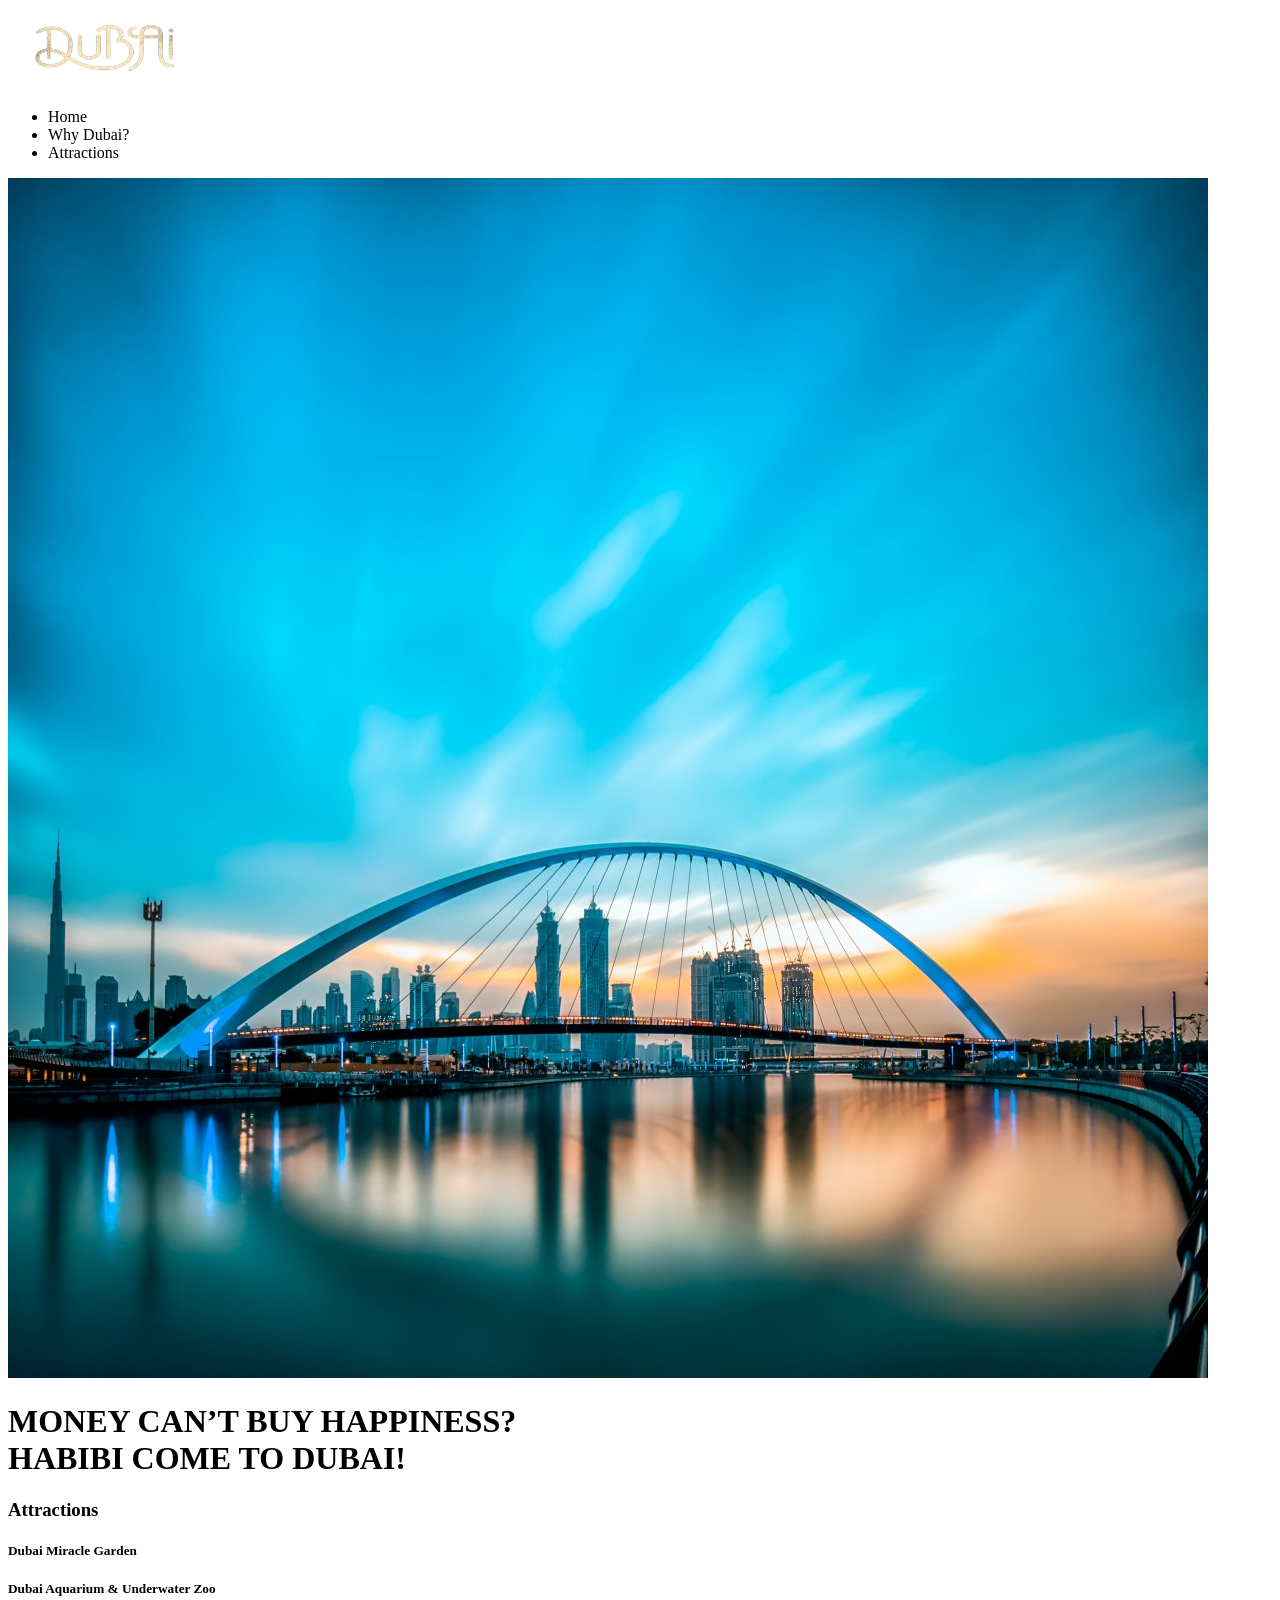
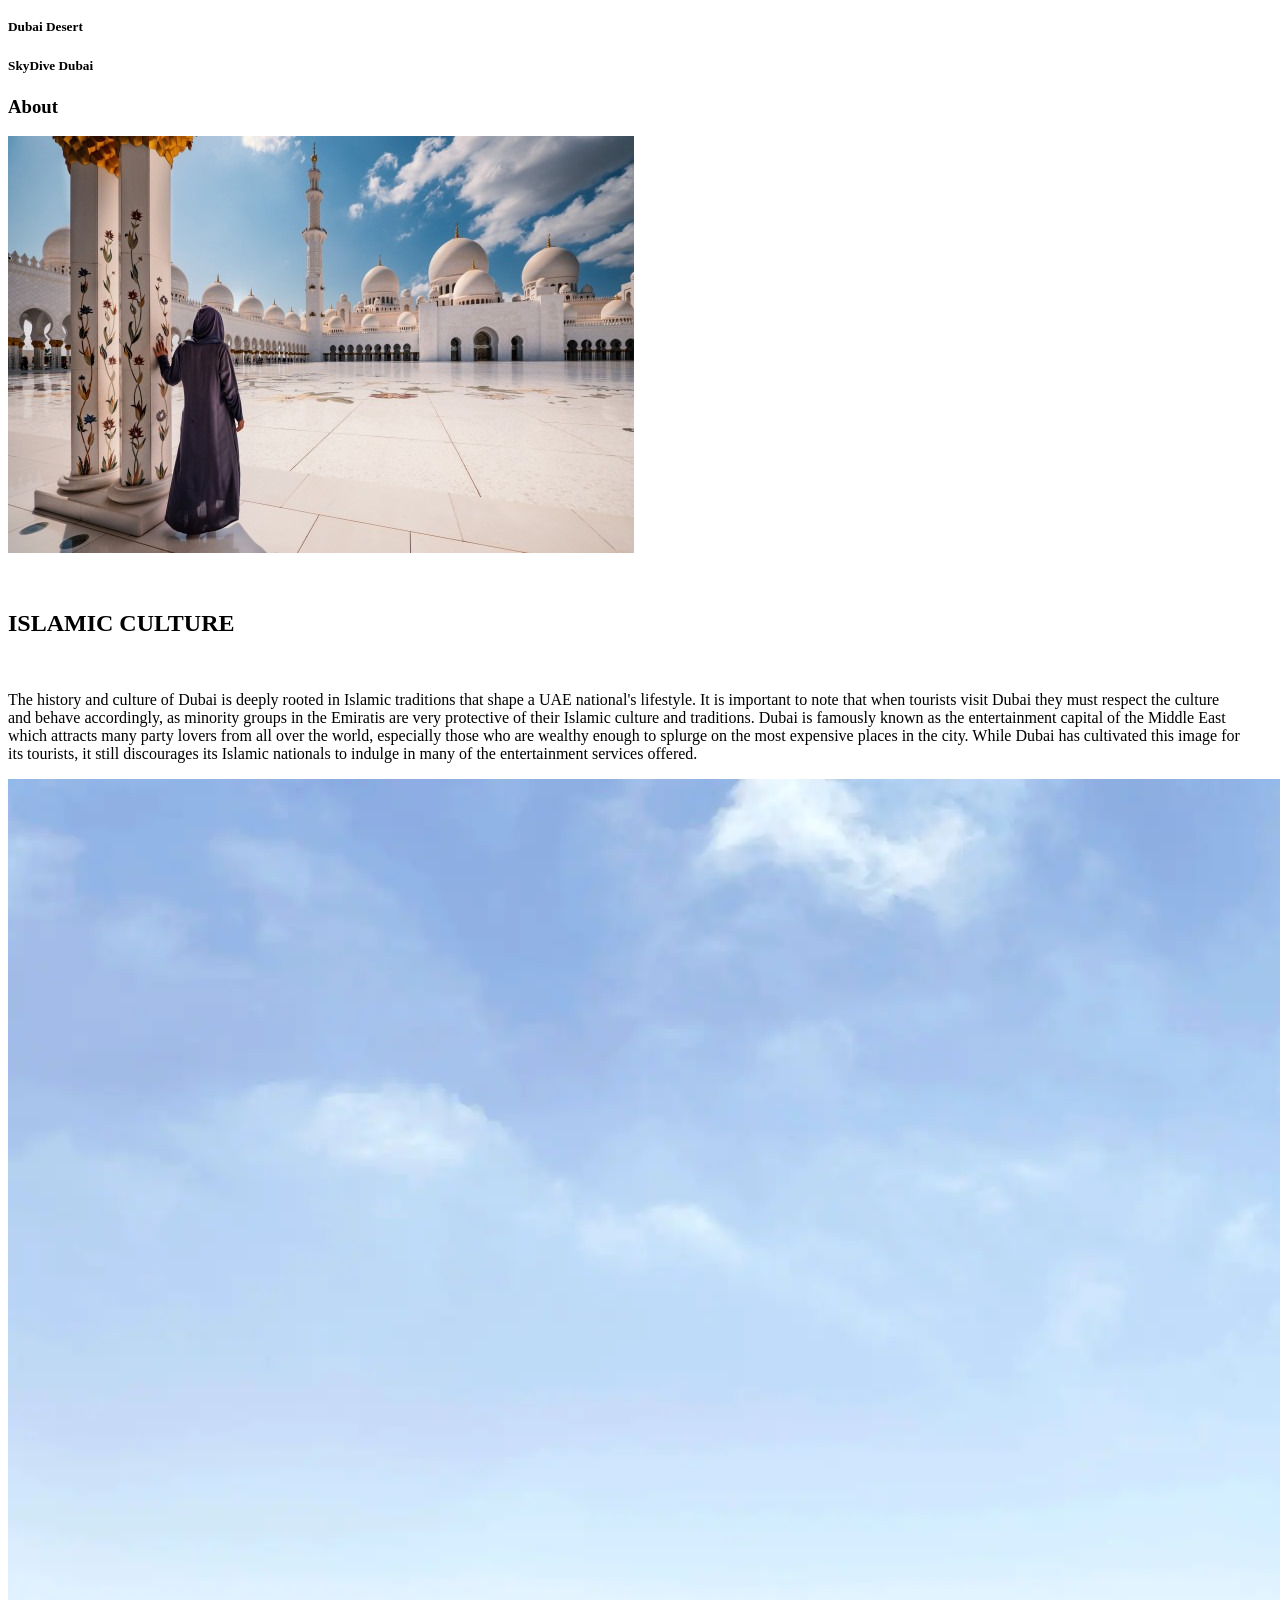
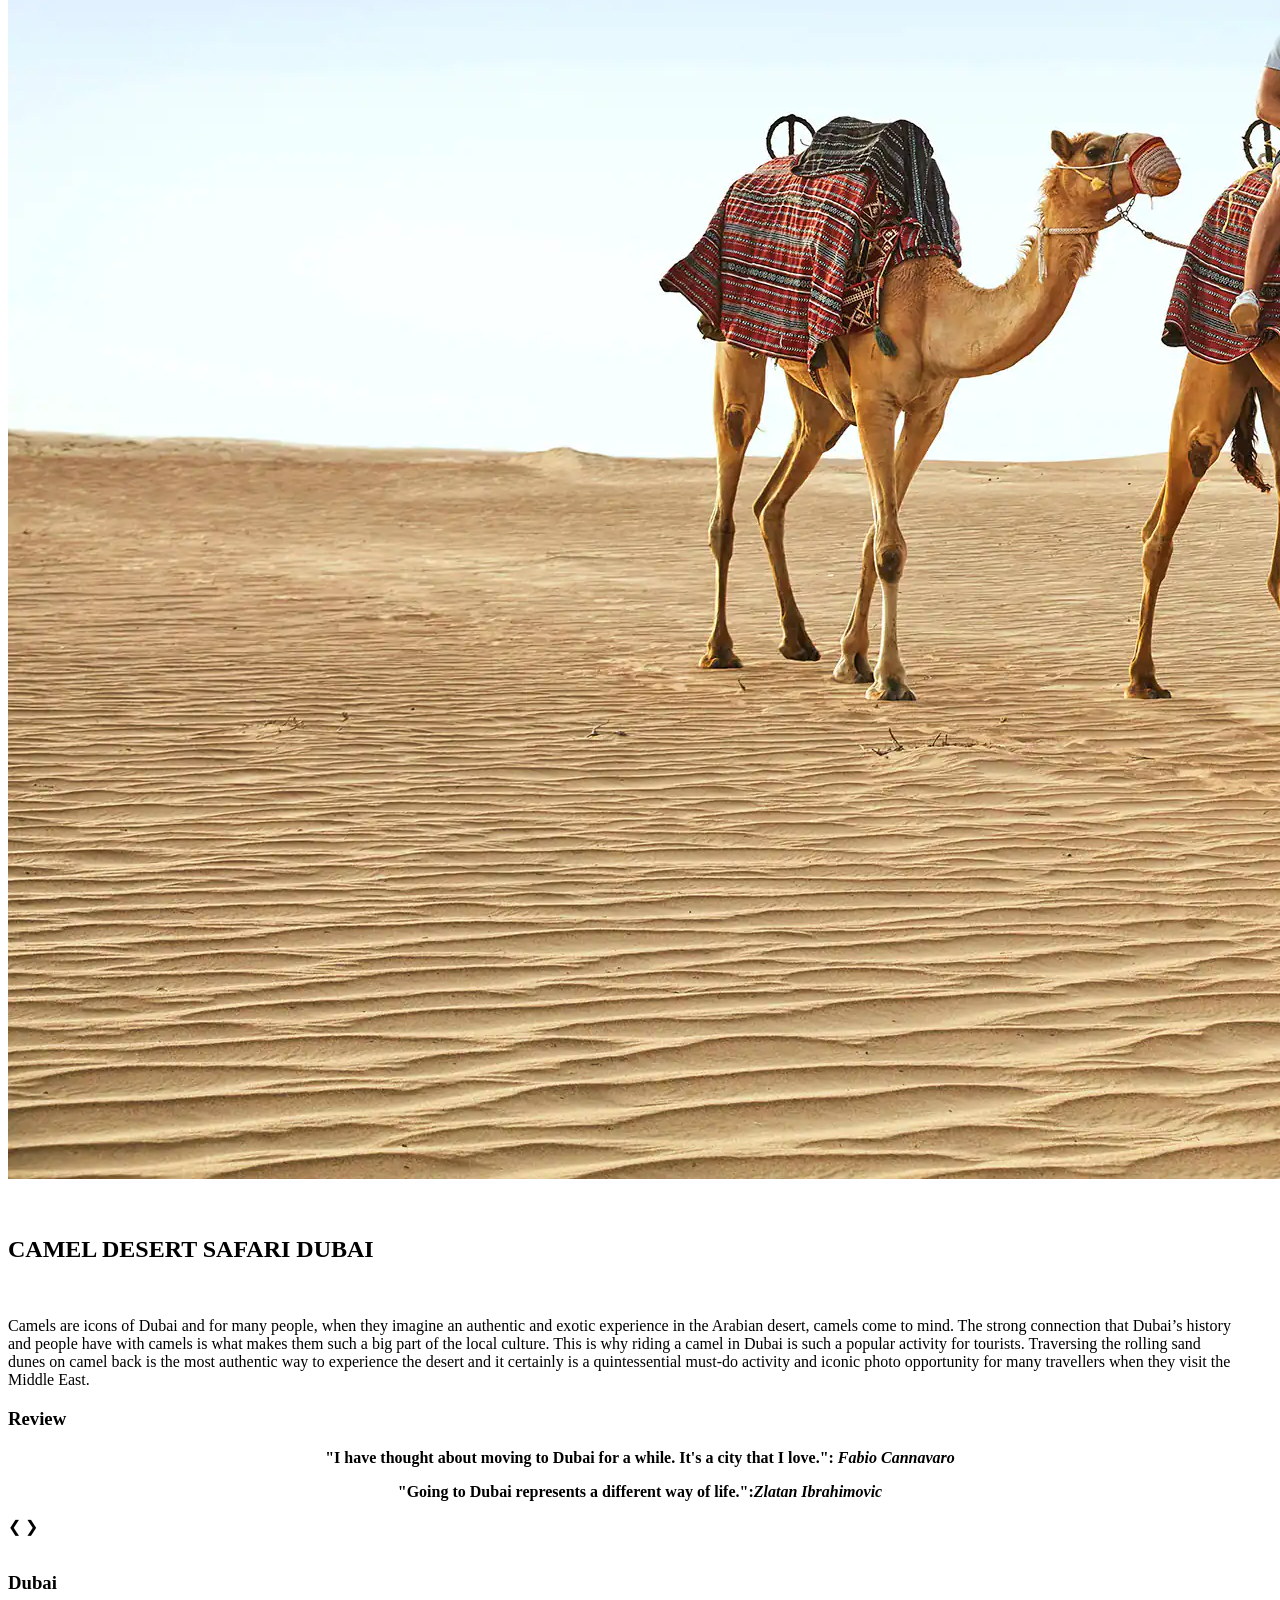
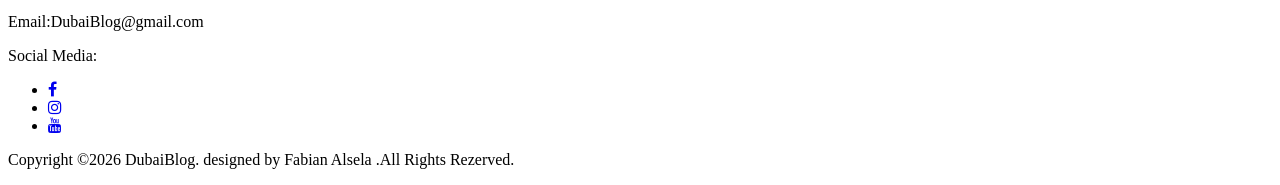
==== index.html @ 7f5e3c18 "Add files via upload" ====
<!DOCTYPE html>
<html>
<head>
<title>Home</title>
<link rel="stylesheet" href="css/index.css">
<meta name="viewport" content="width=device-width, initial-scale=1.0">
<link rel="stylesheet" href="https://cdnjs.cloudflare.com/ajax/libs/font-awesome/4.7.0/css/font-awesome.min.css">  
</head>
<body>
   
    <div id="main">
        <nav>
            <img src="image/logo4-removebg-preview.png" width="200" height="80">
            <ul>
                <li>Home</li>
                <li>Why Dubai?</li>
                <li>Attractions</li>
            </ul>
        </nav>
        <img id="banner_photo" src="image/background.jpg">
        <h1>MONEY CAN’T BUY HAPPINESS? <br>HABIBI COME TO DUBAI!</h1>
    </div>
    
    
    <div id="attraction">
    <h3>Attractions</h3>
    <!-- <hr style="width:13%" color="black"> -->
    </div>
       <!-- <center> -->
       <div class="col" >
        <div class="card card1">
             <h5>Dubai Miracle Garden</h5>
        </div>
        <div class="card card2">
            <h5>Dubai Aquarium & Underwater Zoo</h5>
        </div>
        <div class="card card3">
            <h5>Dubai Desert </h5>
        </div>
        <div class="card card4">
            <h5>SkyDive Dubai</h5>
        </div>
    <!-- </center>  -->
    </div>
    <div id="about">
      <h3>About</h3>
        <!-- <hr style="width:8%" color="black"> -->
    
    <div class="row">
      <div class="column">
        <img  class="fig1" src="image/tradition.jpg" >
        <div id="description" style="padding-top: 15px;
        padding-right: 30px;">
      <br> <h2>ISLAMIC CULTURE</h2><br>
       <p> 
            The history and culture of Dubai is deeply rooted in Islamic traditions that shape a UAE national's lifestyle. It is important to note that when tourists visit Dubai they must respect the culture and behave accordingly, as minority groups in the Emiratis are very protective of their Islamic culture and traditions.

Dubai is famously known as the entertainment capital of the Middle East which attracts many party lovers from all over the world, especially those who are wealthy enough to splurge on the most expensive places in the city. While Dubai has cultivated this image for its tourists, it still discourages its Islamic nationals to indulge in many of the entertainment services offered.

           
         </p>
        </div>
      </div>
      <div class="column">
        <img class="fig1" src="image/tradition1.jpg" >
        <div id="description" style="padding-top: 15px;padding-right: 30px; " >
        <br> <h2>CAMEL DESERT SAFARI DUBAI</h2>  <br> 
          <p>
            Camels are icons of Dubai and for many people, when they imagine an authentic and exotic experience in the Arabian desert, camels come to mind. The strong connection that Dubai’s history and people have with camels is what makes them such a big part of the local culture. This is why riding a camel in Dubai is such a popular activity for tourists. Traversing the rolling sand dunes on camel back is the most authentic way to experience the desert and it certainly is a quintessential must-do activity and iconic photo opportunity for many travellers when they visit the Middle East. 
           
            </p>

        </div>
      </div>
    </div>
  
</div>
<!-- slider -->
<div class="slideshow-container">
  <h3>Review</h3>

    <div class="mySlides fade">
      <div id="review1">
        <center><b><p>"I have thought about moving to Dubai for a while. It's a city that I love.":<i> Fabio Cannavaro</i></p></b></center> 
     </div>
    </div>
    
    <div class="mySlides fade">
        <div id="review1">
            <center><b><p>"Going to Dubai represents a different way of life.":<i>Zlatan Ibrahimovic</i></p></b></center> 
         </div>

    </div>
    
    <a class="prev" onclick="plusSlides(-1)">&#10094;</a>
    <a class="next" onclick="plusSlides(1)">&#10095;</a>
    
    </div>
    <br>

<footer>
    <div class="footer-content">
        <h3>Dubai</h3>
        <p>Email:DubaiBlog@gmail.com</p>
        <p>Social Media:</p>
        <ul class="socials">
           <li><a href="https://www.facebook.com/visitdubai/"><i class="fa fa-facebook"></i></a></li>
           <li><a href="https://www.instagram.com/dubai/"><i class="fa fa-instagram"></i></a></li>
           <li><a href="https://www.youtube.com/visitdubai"><i class="fa fa-youtube"></i></a></li>
        </ul>
    </div>
    <!--Fund Footer content-->
    <!--Fillim Footer bottom-->
    <div class="footer-bottom">
      <p>Copyright &copy;2026 DubaiBlog. designed by <span>Fabian Alsela .All Rights Rezerved.</span></p>
    </div>

</footer> 
<script src="js/slider.js" type="text/javascript"></script>
</body>
</html>
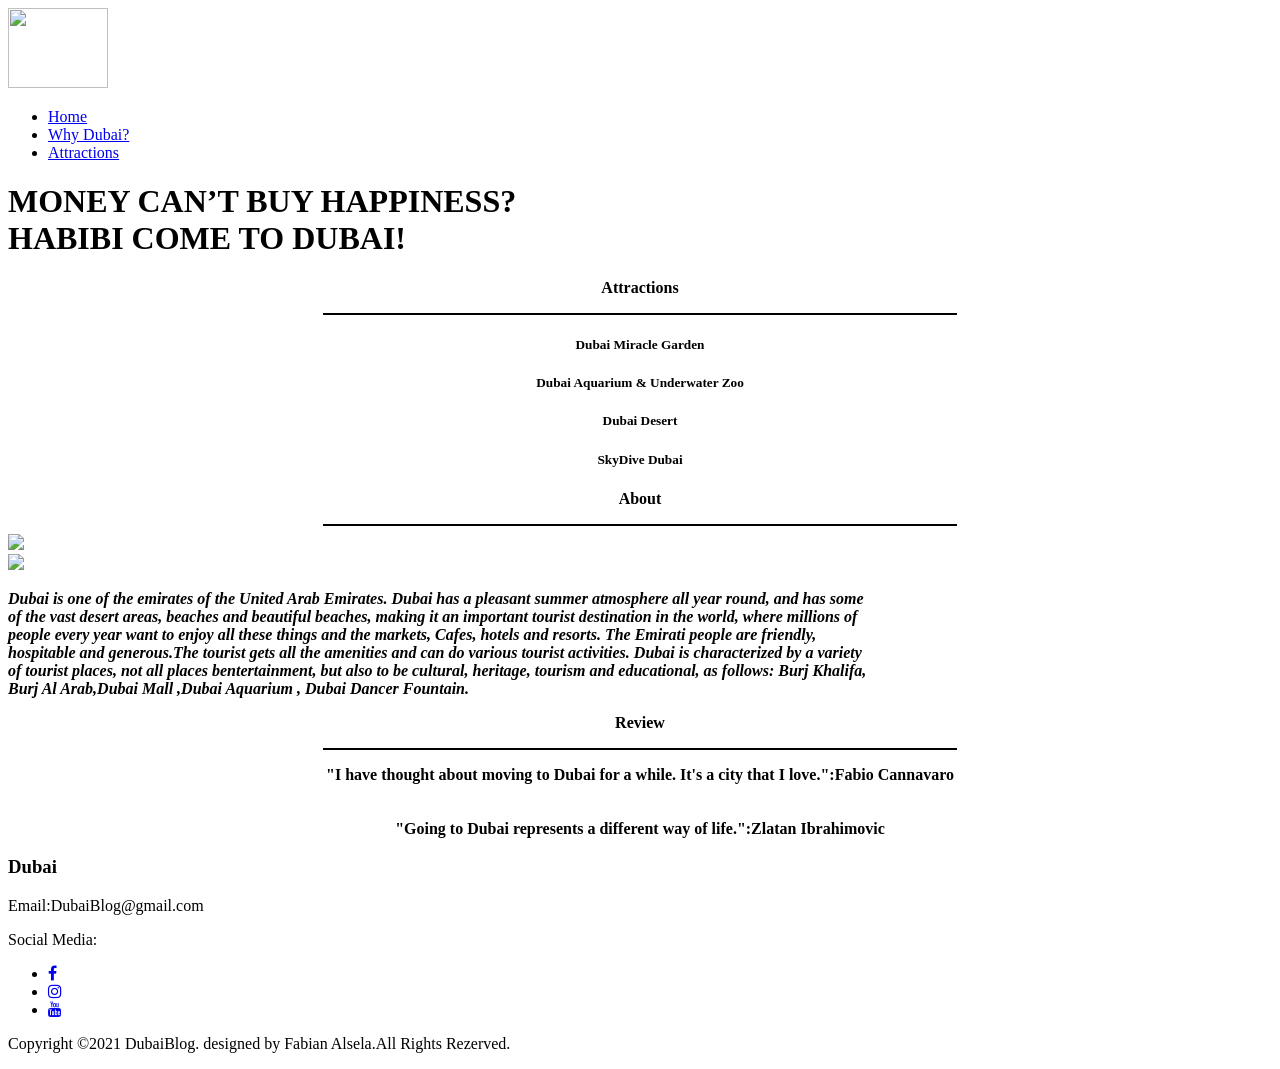
==== commit 1e57d62b: "Update index.html" ====
--- a/index.html
+++ b/index.html
@@ -1,35 +1,36 @@
 <!DOCTYPE html>
 <html>
 <head>
-<title>Home</title>
-<link rel="stylesheet" href="css/index.css">
+<title>Attractions</title>
+<link rel="stylesheet" href="Praktika.css">
 <meta name="viewport" content="width=device-width, initial-scale=1.0">
 <link rel="stylesheet" href="https://cdnjs.cloudflare.com/ajax/libs/font-awesome/4.7.0/css/font-awesome.min.css">  
 </head>
 <body>
-   
+    <!--Fillim Navbar-->
     <div id="main">
         <nav>
-            <img src="image/logo4-removebg-preview.png" width="200" height="80">
+            <img src="dubai-praktika/image/logo.jpg" width="100" height="80">
             <ul>
-                <li>Home</li>
-                <li>Why Dubai?</li>
-                <li>Attractions</li>
+                <li><a href="#">Home</a></li>
+                <li><a href="#">Why Dubai?</a></li>
+                <li><a href="#">Attractions</a></li>
             </ul>
         </nav>
-        <img id="banner_photo" src="image/background.jpg">
         <h1>MONEY CAN’T BUY HAPPINESS? <br>HABIBI COME TO DUBAI!</h1>
     </div>
     
+    <div id="attraction">
+    <center><b><p>Attractions</p></b>
+    </center>
+    <hr style="width:50%" color="black">
+    </div>
     
-    <div id="attraction">
-    <h3>Attractions</h3>
-    <!-- <hr style="width:13%" color="black"> -->
-    </div>
-       <!-- <center> -->
+    <div>
+       <center>
        <div class="col" >
         <div class="card card1">
-             <h5>Dubai Miracle Garden</h5>
+            <h5>Dubai Miracle Garden</h5>
         </div>
         <div class="card card2">
             <h5>Dubai Aquarium & Underwater Zoo</h5>
@@ -40,63 +41,43 @@
         <div class="card card4">
             <h5>SkyDive Dubai</h5>
         </div>
-    <!-- </center>  -->
+    </center>
     </div>
     <div id="about">
-      <h3>About</h3>
-        <!-- <hr style="width:8%" color="black"> -->
+       <center><b><p>About</p></b></center> 
+        <hr style="width:50%" color="black">
     
     <div class="row">
-      <div class="column">
-        <img  class="fig1" src="image/tradition.jpg" >
-        <div id="description" style="padding-top: 15px;
-        padding-right: 30px;">
-      <br> <h2>ISLAMIC CULTURE</h2><br>
-       <p> 
-            The history and culture of Dubai is deeply rooted in Islamic traditions that shape a UAE national's lifestyle. It is important to note that when tourists visit Dubai they must respect the culture and behave accordingly, as minority groups in the Emiratis are very protective of their Islamic culture and traditions.
-
-Dubai is famously known as the entertainment capital of the Middle East which attracts many party lovers from all over the world, especially those who are wealthy enough to splurge on the most expensive places in the city. While Dubai has cultivated this image for its tourists, it still discourages its Islamic nationals to indulge in many of the entertainment services offered.
-
-           
-         </p>
-        </div>
+      <div clas="column">
+        <img src="dubai-praktika/image/tradition.jpg" width="50%" >
       </div>
-      <div class="column">
-        <img class="fig1" src="image/tradition1.jpg" >
-        <div id="description" style="padding-top: 15px;padding-right: 30px; " >
-        <br> <h2>CAMEL DESERT SAFARI DUBAI</h2>  <br> 
-          <p>
-            Camels are icons of Dubai and for many people, when they imagine an authentic and exotic experience in the Arabian desert, camels come to mind. The strong connection that Dubai’s history and people have with camels is what makes them such a big part of the local culture. This is why riding a camel in Dubai is such a popular activity for tourists. Traversing the rolling sand dunes on camel back is the most authentic way to experience the desert and it certainly is a quintessential must-do activity and iconic photo opportunity for many travellers when they visit the Middle East. 
-           
-            </p>
-
-        </div>
+      <div clas="column">
+        <img src="dubai-praktika/image/tradition1.jpg"  width="50%">
       </div>
     </div>
-  
+    <div id="description"><p><b> <i>
+        Dubai is one of the emirates of the United Arab Emirates. Dubai has a pleasant summer
+            atmosphere all year round, and has some <br> of the vast desert areas, beaches and
+            beautiful beaches, making it an important tourist destination in the world, where
+            millions of<br> people every year want to enjoy all these things and the markets, Cafes,
+            hotels and resorts. The Emirati people are friendly,<br> hospitable and generous.The
+            tourist gets all the amenities and can do various tourist activities. Dubai is
+            characterized by a variety <br> of tourist places, not all places bentertainment, but
+            also to be cultural, heritage, tourism and educational, as follows: Burj Khalifa,<br>
+            Burj Al Arab,Dubai Mall ,Dubai Aquarium , Dubai Dancer Fountain.</p>
+    </i> </b></p>
+    </div>
 </div>
-<!-- slider -->
-<div class="slideshow-container">
-  <h3>Review</h3>
 
-    <div class="mySlides fade">
-      <div id="review1">
-        <center><b><p>"I have thought about moving to Dubai for a while. It's a city that I love.":<i> Fabio Cannavaro</i></p></b></center> 
-     </div>
-    </div>
-    
-    <div class="mySlides fade">
+
+<div id="review">
+       <center><b><p>Review</p></b></center> 
+        <hr style="width:50%" color="black">
         <div id="review1">
-            <center><b><p>"Going to Dubai represents a different way of life.":<i>Zlatan Ibrahimovic</i></p></b></center> 
-         </div>
+           <center><b><p>"I have thought about moving to Dubai for a while. It's a city that I love.":Fabio Cannavaro<br><br><br>"Going to Dubai represents a different way of life.":Zlatan Ibrahimovic</p></b></center> 
+        </div>
 
-    </div>
-    
-    <a class="prev" onclick="plusSlides(-1)">&#10094;</a>
-    <a class="next" onclick="plusSlides(1)">&#10095;</a>
-    
-    </div>
-    <br>
+</div>
 
 <footer>
     <div class="footer-content">
@@ -104,18 +85,37 @@
         <p>Email:DubaiBlog@gmail.com</p>
         <p>Social Media:</p>
         <ul class="socials">
-           <li><a href="https://www.facebook.com/visitdubai/"><i class="fa fa-facebook"></i></a></li>
-           <li><a href="https://www.instagram.com/dubai/"><i class="fa fa-instagram"></i></a></li>
-           <li><a href="https://www.youtube.com/visitdubai"><i class="fa fa-youtube"></i></a></li>
+           <li><a href="#"><i class="fa fa-facebook"></i></a></li>
+           <li><a href="#"><i class="fa fa-instagram"></i></a></li>
+           <li><a href="#"><i class="fa fa-youtube"></i></a></li>
         </ul>
     </div>
     <!--Fund Footer content-->
     <!--Fillim Footer bottom-->
     <div class="footer-bottom">
-      <p>Copyright &copy;2026 DubaiBlog. designed by <span>Fabian Alsela .All Rights Rezerved.</span></p>
+      <p>Copyright &copy;2021 DubaiBlog. designed by <span>Fabian Alsela.All Rights Rezerved.</span></p>
     </div>
+    <!--Fund footer bottom-->
+ 
+ </footer> 
 
-</footer> 
-<script src="js/slider.js" type="text/javascript"></script>
+
+        
+            
+        
+   
+    
+
+
+    
+
+    
+
+
+
+
+
+
+
 </body>
 </html>
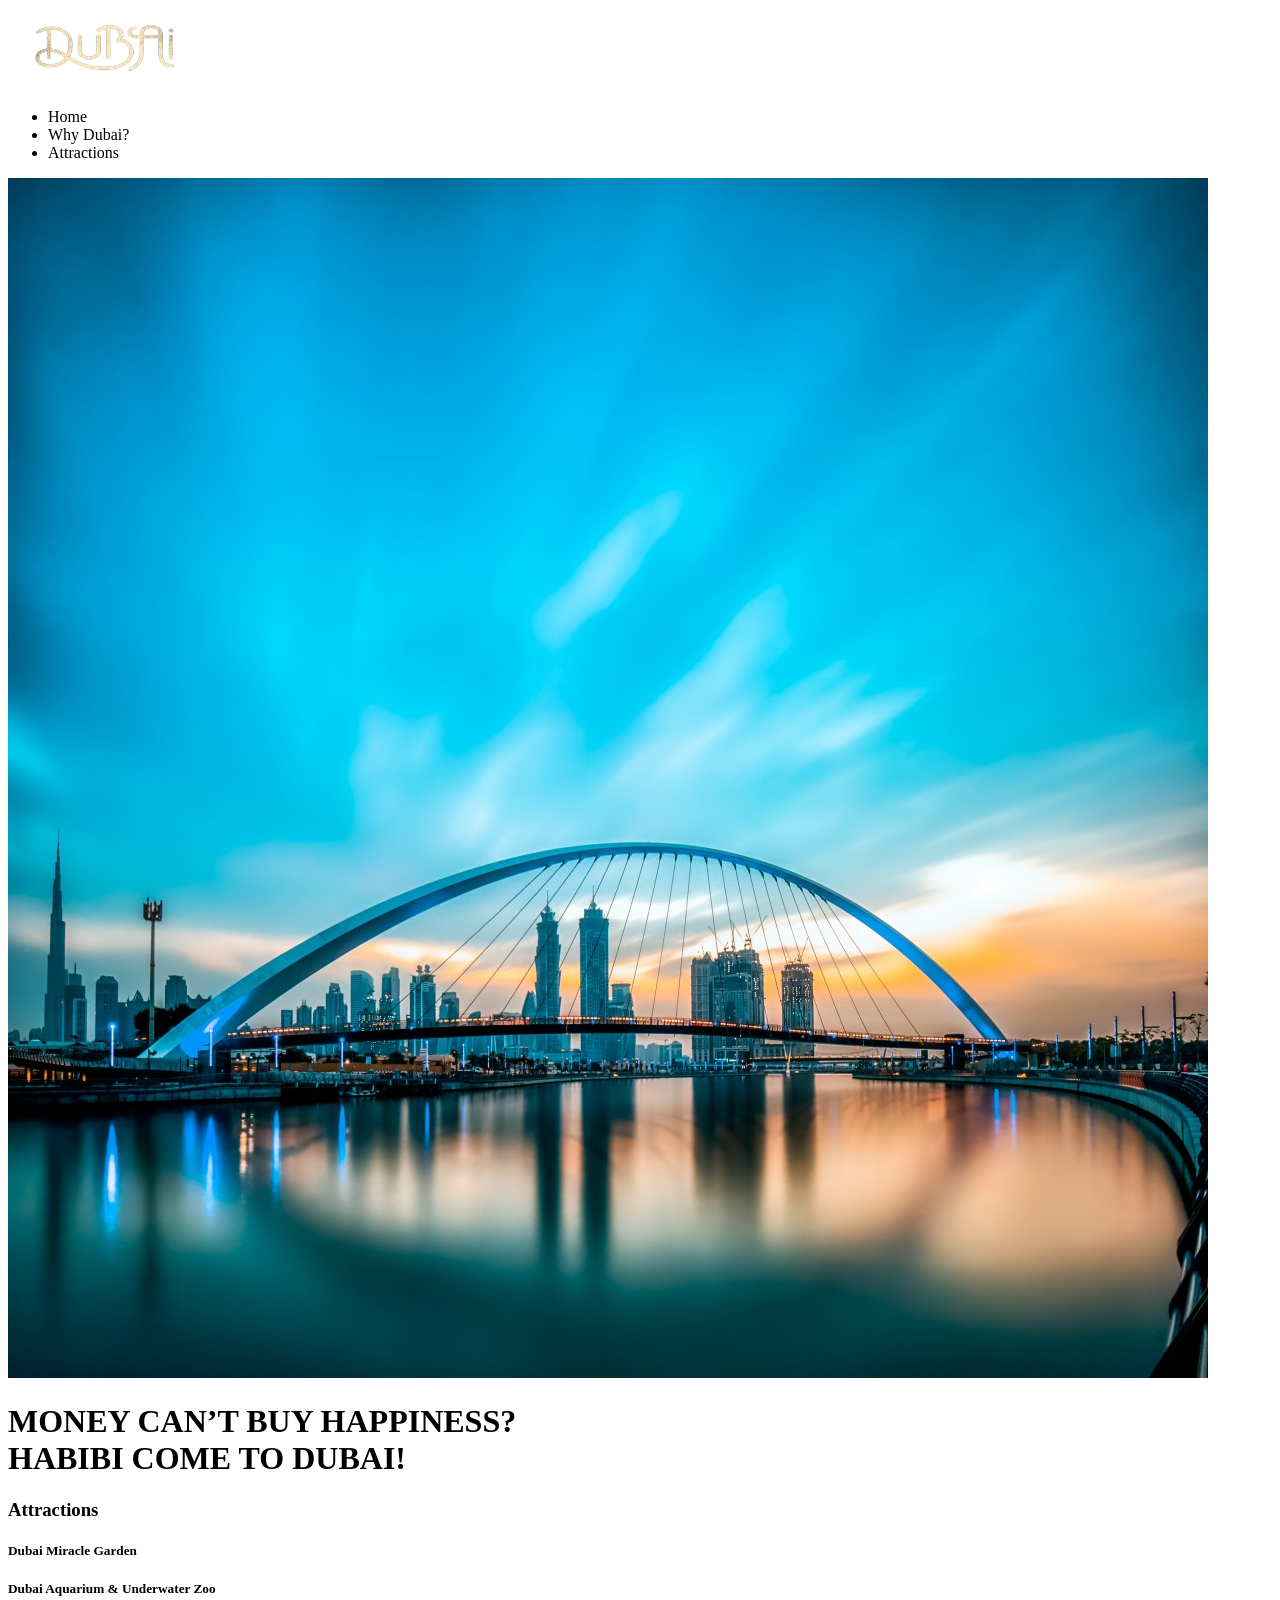
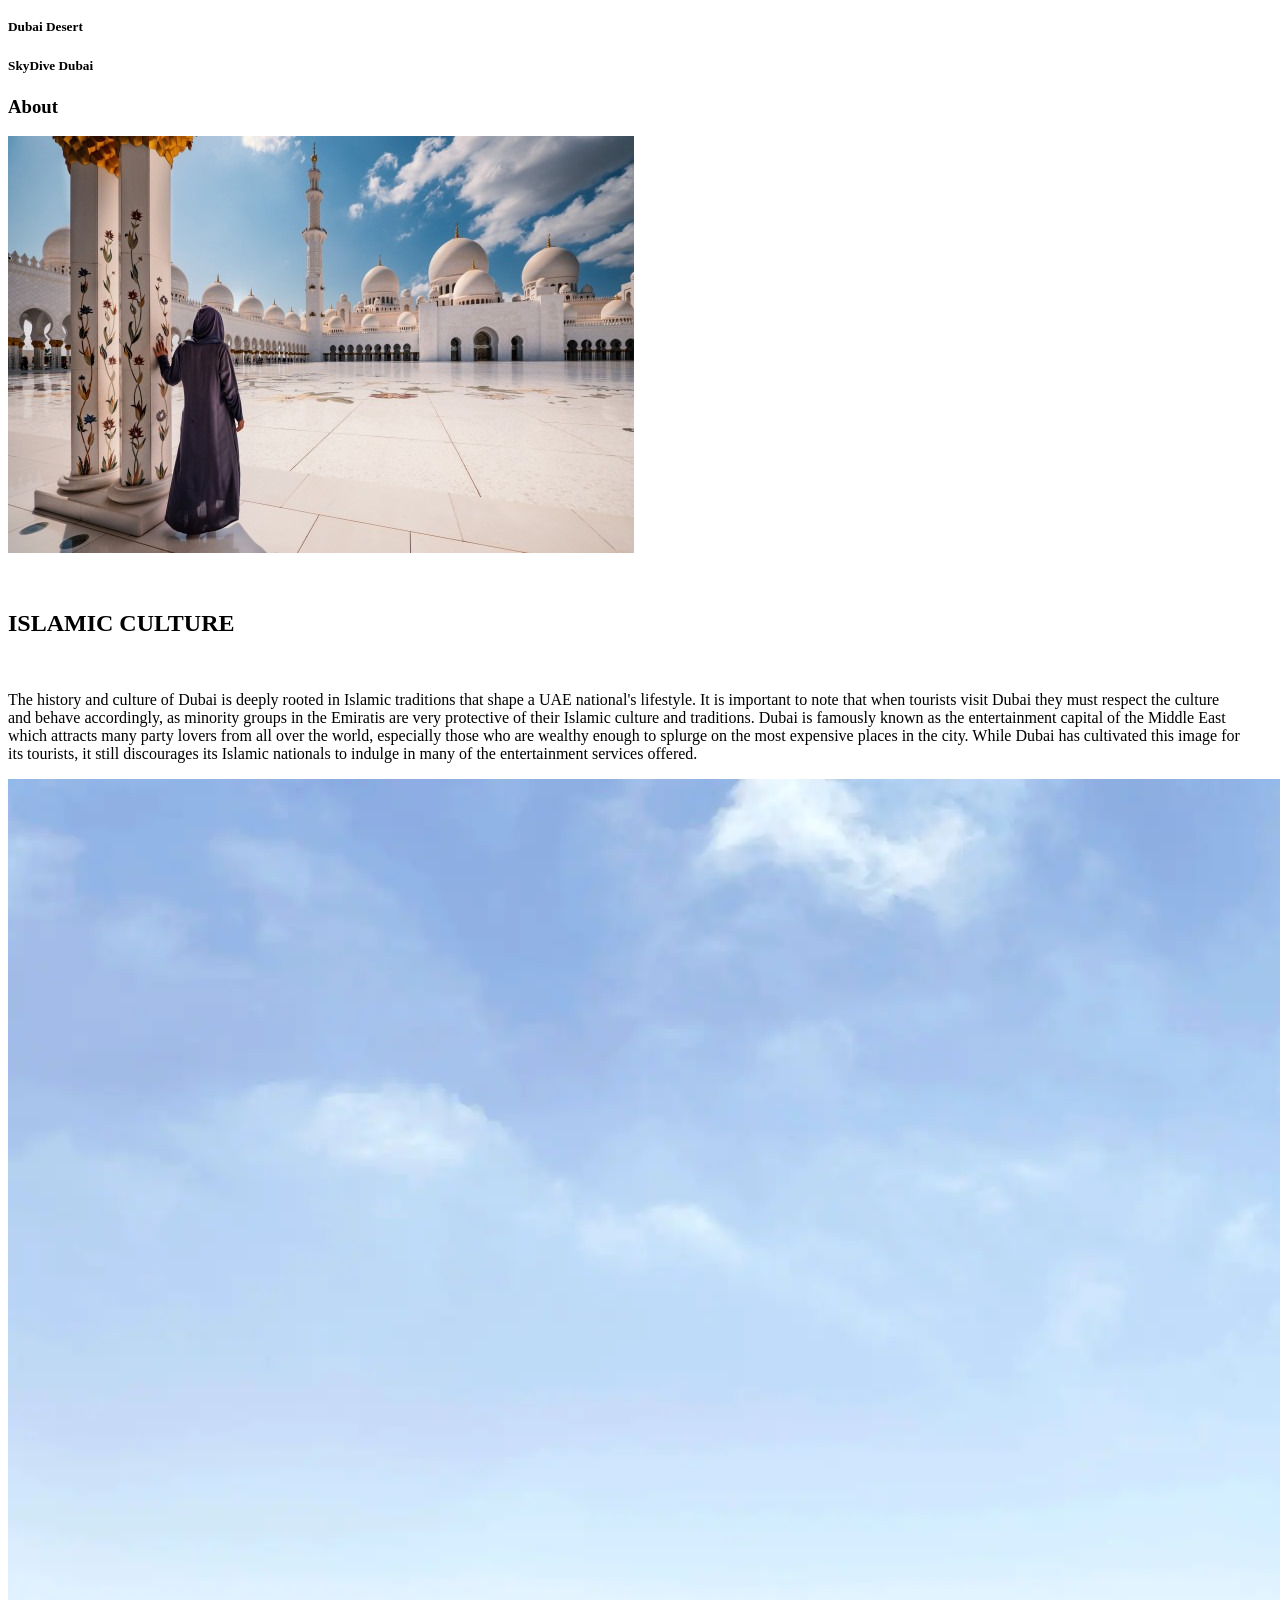
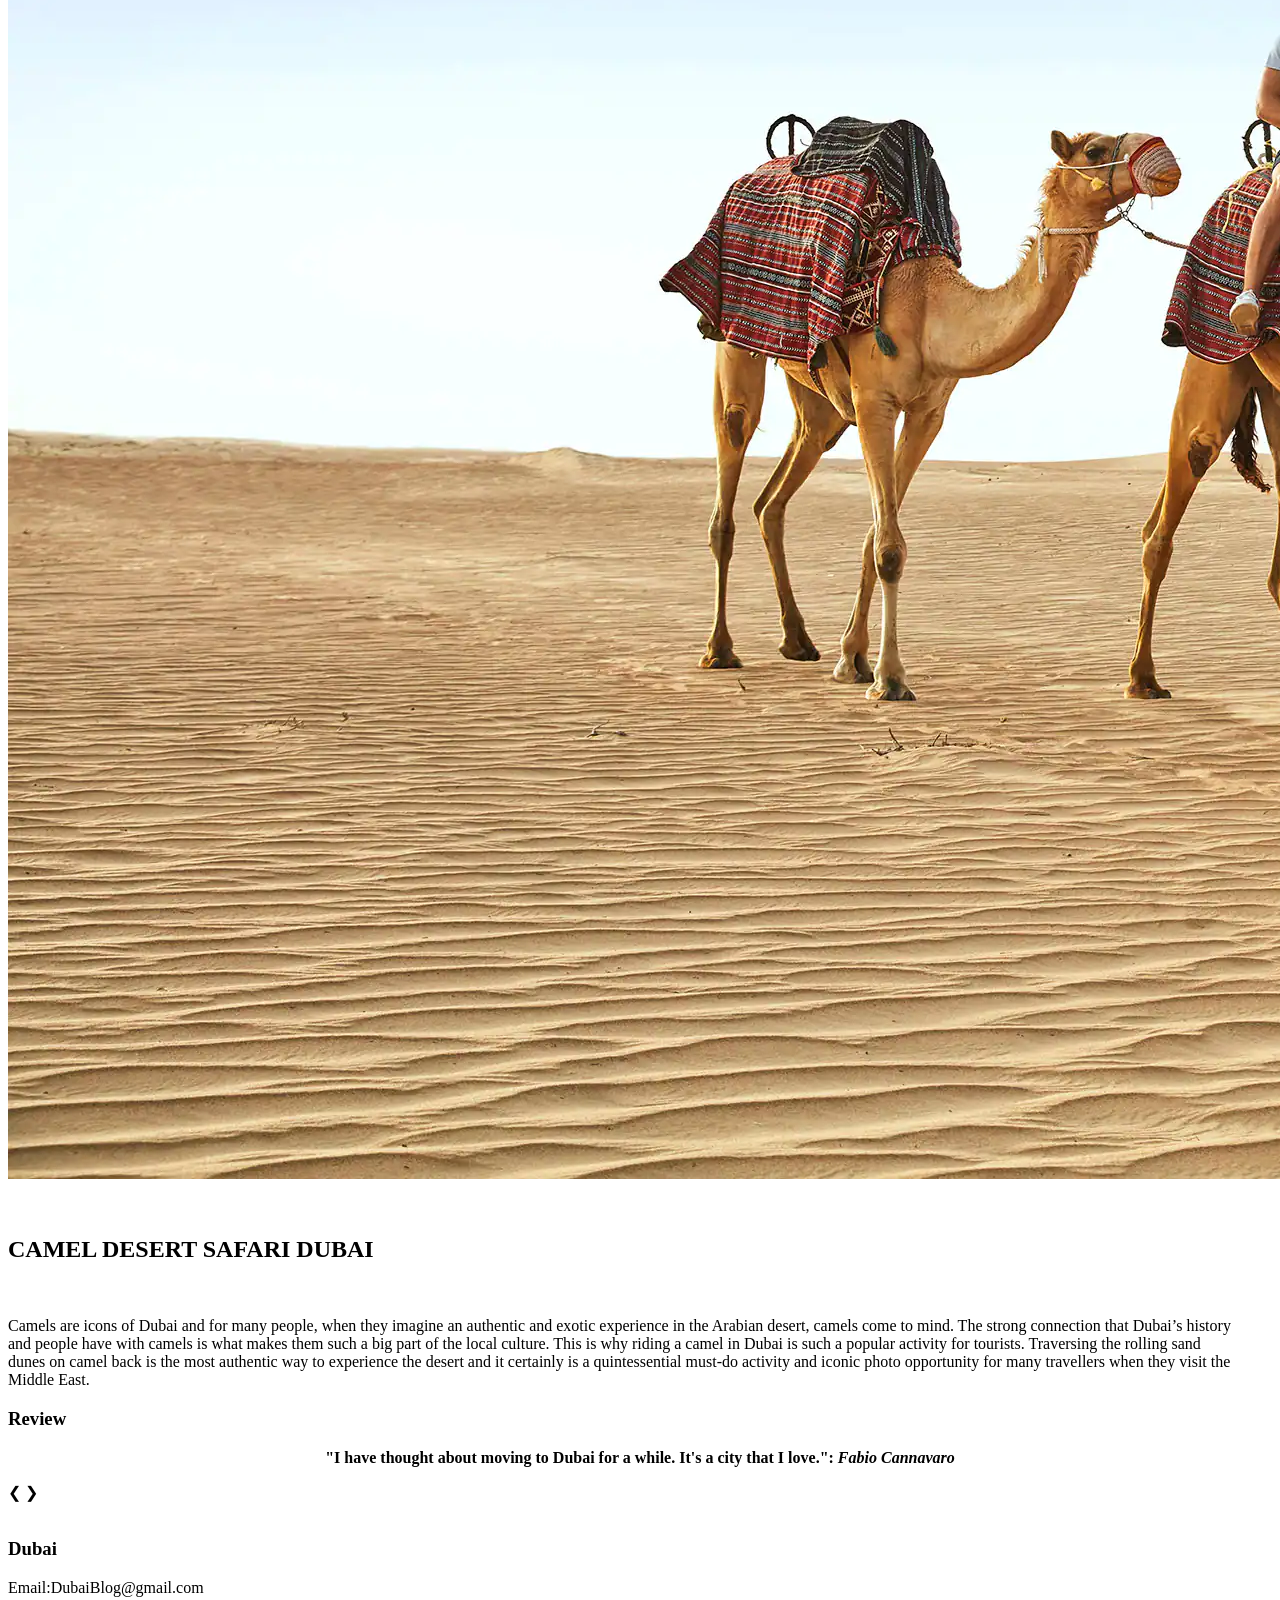
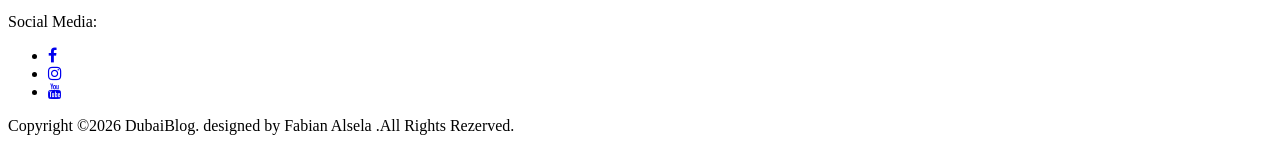
==== commit 803d6142: "Update index.html" ====
--- a/index.html
+++ b/index.html
@@ -1,36 +1,35 @@
 <!DOCTYPE html>
 <html>
 <head>
-<title>Attractions</title>
-<link rel="stylesheet" href="Praktika.css">
+<title>Home</title>
+<link rel="stylesheet" href="css/index.css">
 <meta name="viewport" content="width=device-width, initial-scale=1.0">
 <link rel="stylesheet" href="https://cdnjs.cloudflare.com/ajax/libs/font-awesome/4.7.0/css/font-awesome.min.css">  
 </head>
 <body>
-    <!--Fillim Navbar-->
+   
     <div id="main">
         <nav>
-            <img src="dubai-praktika/image/logo.jpg" width="100" height="80">
+            <img src="image/logo4-removebg-preview.png" width="200" height="80">
             <ul>
-                <li><a href="#">Home</a></li>
-                <li><a href="#">Why Dubai?</a></li>
-                <li><a href="#">Attractions</a></li>
+                <li>Home</li>
+                <li>Why Dubai?</li>
+                <li>Attractions</li>
             </ul>
         </nav>
+        <img id="banner_photo" src="image/background.jpg">
         <h1>MONEY CAN’T BUY HAPPINESS? <br>HABIBI COME TO DUBAI!</h1>
     </div>
     
+    
     <div id="attraction">
-    <center><b><p>Attractions</p></b>
-    </center>
-    <hr style="width:50%" color="black">
+    <h3>Attractions</h3>
+    <!-- <hr style="width:13%" color="black"> -->
     </div>
-    
-    <div>
-       <center>
+       <!-- <center> -->
        <div class="col" >
         <div class="card card1">
-            <h5>Dubai Miracle Garden</h5>
+             <h5>Dubai Miracle Garden</h5>
         </div>
         <div class="card card2">
             <h5>Dubai Aquarium & Underwater Zoo</h5>
@@ -41,43 +40,63 @@
         <div class="card card4">
             <h5>SkyDive Dubai</h5>
         </div>
-    </center>
+    <!-- </center>  -->
     </div>
     <div id="about">
-       <center><b><p>About</p></b></center> 
-        <hr style="width:50%" color="black">
+      <h3>About</h3>
+        <!-- <hr style="width:8%" color="black"> -->
     
     <div class="row">
-      <div clas="column">
-        <img src="dubai-praktika/image/tradition.jpg" width="50%" >
+      <div class="column">
+        <img  class="fig1" src="image/tradition.jpg" >
+        <div id="description" style="padding-top: 15px;
+        padding-right: 30px;">
+      <br> <h2>ISLAMIC CULTURE</h2><br>
+       <p> 
+            The history and culture of Dubai is deeply rooted in Islamic traditions that shape a UAE national's lifestyle. It is important to note that when tourists visit Dubai they must respect the culture and behave accordingly, as minority groups in the Emiratis are very protective of their Islamic culture and traditions.
+
+Dubai is famously known as the entertainment capital of the Middle East which attracts many party lovers from all over the world, especially those who are wealthy enough to splurge on the most expensive places in the city. While Dubai has cultivated this image for its tourists, it still discourages its Islamic nationals to indulge in many of the entertainment services offered.
+
+           
+         </p>
+        </div>
       </div>
-      <div clas="column">
-        <img src="dubai-praktika/image/tradition1.jpg"  width="50%">
+      <div class="column">
+        <img class="fig1" src="image/tradition1.jpg" >
+        <div id="description" style="padding-top: 15px;padding-right: 30px; " >
+        <br> <h2>CAMEL DESERT SAFARI DUBAI</h2>  <br> 
+          <p>
+            Camels are icons of Dubai and for many people, when they imagine an authentic and exotic experience in the Arabian desert, camels come to mind. The strong connection that Dubai’s history and people have with camels is what makes them such a big part of the local culture. This is why riding a camel in Dubai is such a popular activity for tourists. Traversing the rolling sand dunes on camel back is the most authentic way to experience the desert and it certainly is a quintessential must-do activity and iconic photo opportunity for many travellers when they visit the Middle East. 
+           
+            </p>
+
+        </div>
       </div>
     </div>
-    <div id="description"><p><b> <i>
-        Dubai is one of the emirates of the United Arab Emirates. Dubai has a pleasant summer
-            atmosphere all year round, and has some <br> of the vast desert areas, beaches and
-            beautiful beaches, making it an important tourist destination in the world, where
-            millions of<br> people every year want to enjoy all these things and the markets, Cafes,
-            hotels and resorts. The Emirati people are friendly,<br> hospitable and generous.The
-            tourist gets all the amenities and can do various tourist activities. Dubai is
-            characterized by a variety <br> of tourist places, not all places bentertainment, but
-            also to be cultural, heritage, tourism and educational, as follows: Burj Khalifa,<br>
-            Burj Al Arab,Dubai Mall ,Dubai Aquarium , Dubai Dancer Fountain.</p>
-    </i> </b></p>
+  
+</div>
+<!-- slider -->
+<div class="slideshow-container">
+  <h3>Review</h3>
+
+    <div class="mySlides fade">
+      <div id="review1">
+        <center><b><p>"I have thought about moving to Dubai for a while. It's a city that I love.":<i> Fabio Cannavaro</i></p></b></center> 
+     </div>
     </div>
-</div>
+    
+    <div class="mySlides fade">
+        <div id="review1">
+            <center><b><p>"Going to Dubai represents a different way of life.":<i>Zlatan Ibrahimovic</i></p></b></center> 
+         </div>
 
-
-<div id="review">
-       <center><b><p>Review</p></b></center> 
-        <hr style="width:50%" color="black">
-        <div id="review1">
-           <center><b><p>"I have thought about moving to Dubai for a while. It's a city that I love.":Fabio Cannavaro<br><br><br>"Going to Dubai represents a different way of life.":Zlatan Ibrahimovic</p></b></center> 
-        </div>
-
-</div>
+    </div>
+    
+    <a class="prev" onclick="plusSlides(-1)">&#10094;</a>
+    <a class="next" onclick="plusSlides(1)">&#10095;</a>
+    
+    </div>
+    <br>
 
 <footer>
     <div class="footer-content">
@@ -85,37 +104,18 @@
         <p>Email:DubaiBlog@gmail.com</p>
         <p>Social Media:</p>
         <ul class="socials">
-           <li><a href="#"><i class="fa fa-facebook"></i></a></li>
-           <li><a href="#"><i class="fa fa-instagram"></i></a></li>
-           <li><a href="#"><i class="fa fa-youtube"></i></a></li>
+           <li><a href="https://www.facebook.com/visitdubai/"><i class="fa fa-facebook"></i></a></li>
+           <li><a href="https://www.instagram.com/dubai/"><i class="fa fa-instagram"></i></a></li>
+           <li><a href="https://www.youtube.com/visitdubai"><i class="fa fa-youtube"></i></a></li>
         </ul>
     </div>
     <!--Fund Footer content-->
     <!--Fillim Footer bottom-->
     <div class="footer-bottom">
-      <p>Copyright &copy;2021 DubaiBlog. designed by <span>Fabian Alsela.All Rights Rezerved.</span></p>
+      <p>Copyright &copy;2026 DubaiBlog. designed by <span>Fabian Alsela .All Rights Rezerved.</span></p>
     </div>
-    <!--Fund footer bottom-->
- 
- </footer> 
 
-
-        
-            
-        
-   
-    
-
-
-    
-
-    
-
-
-
-
-
-
-
+</footer> 
+<script src="js/slider.js" type="text/javascript"></script>
 </body>
 </html>
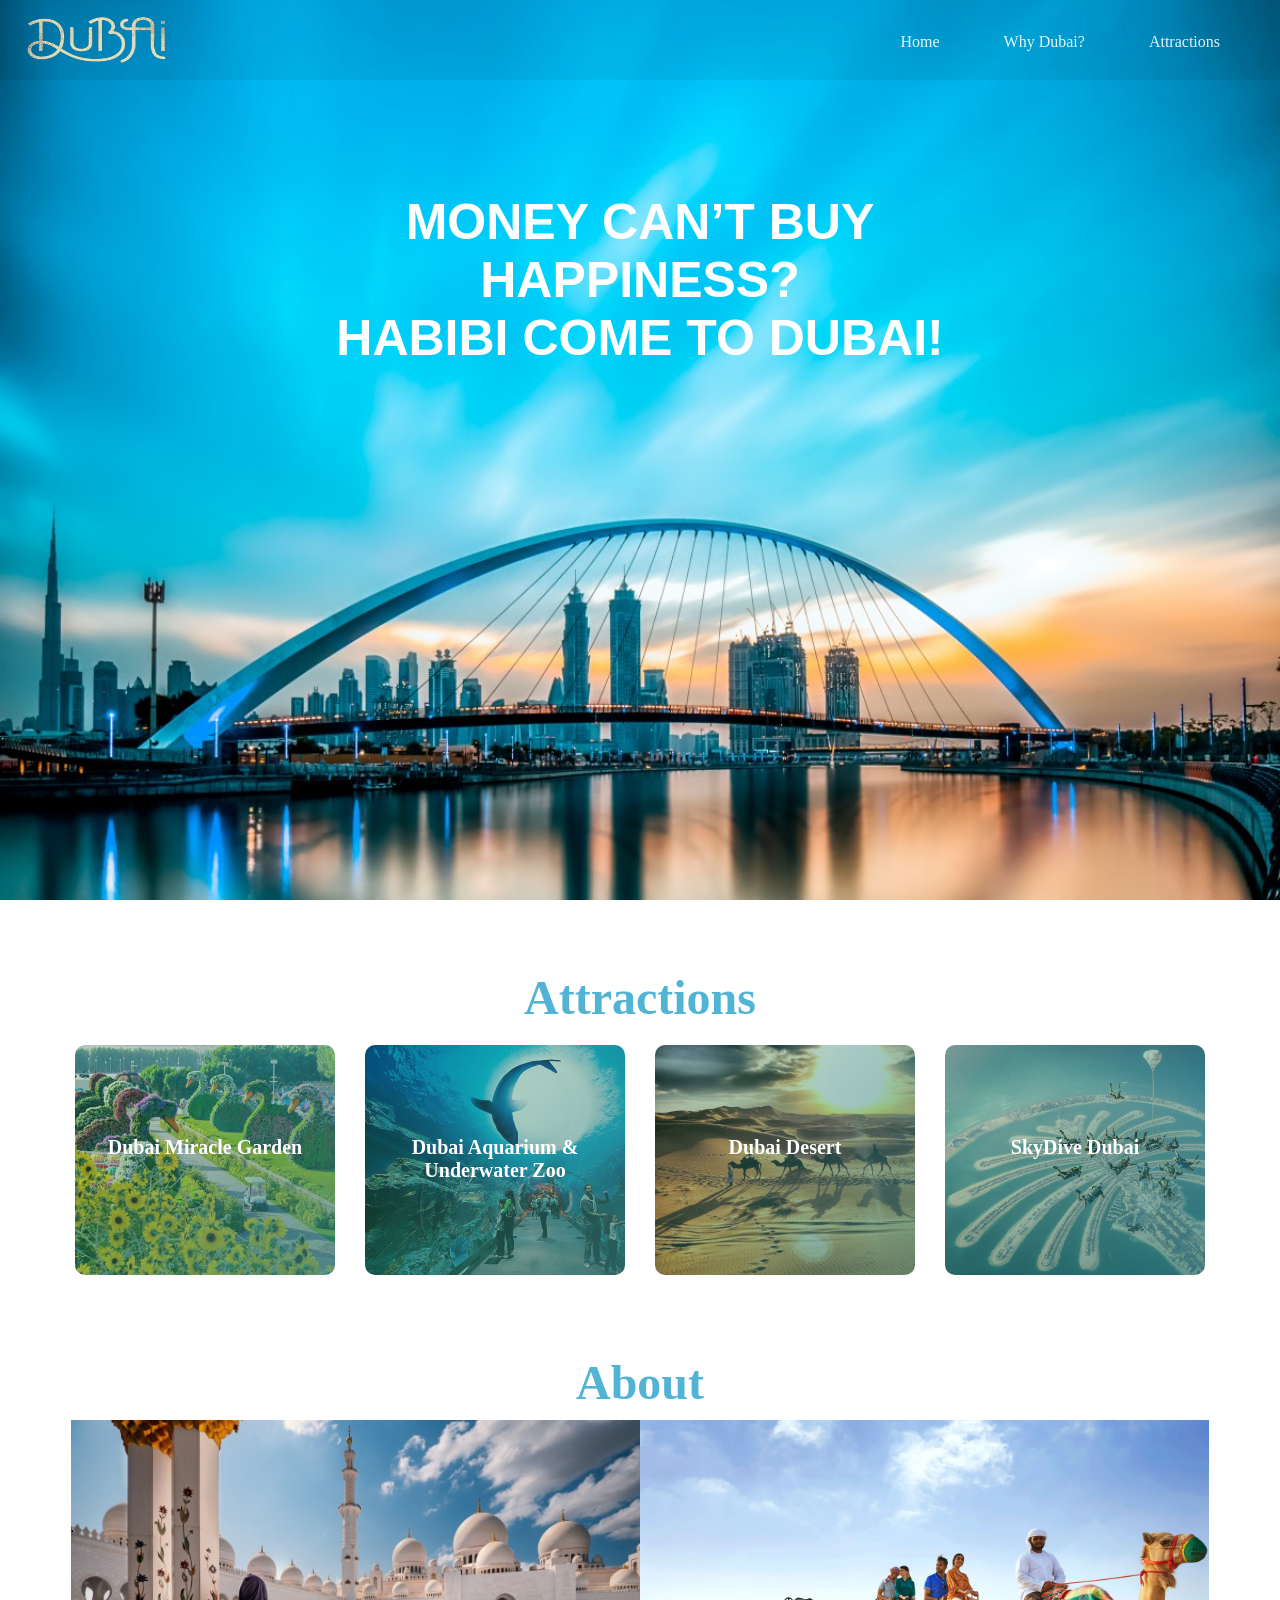
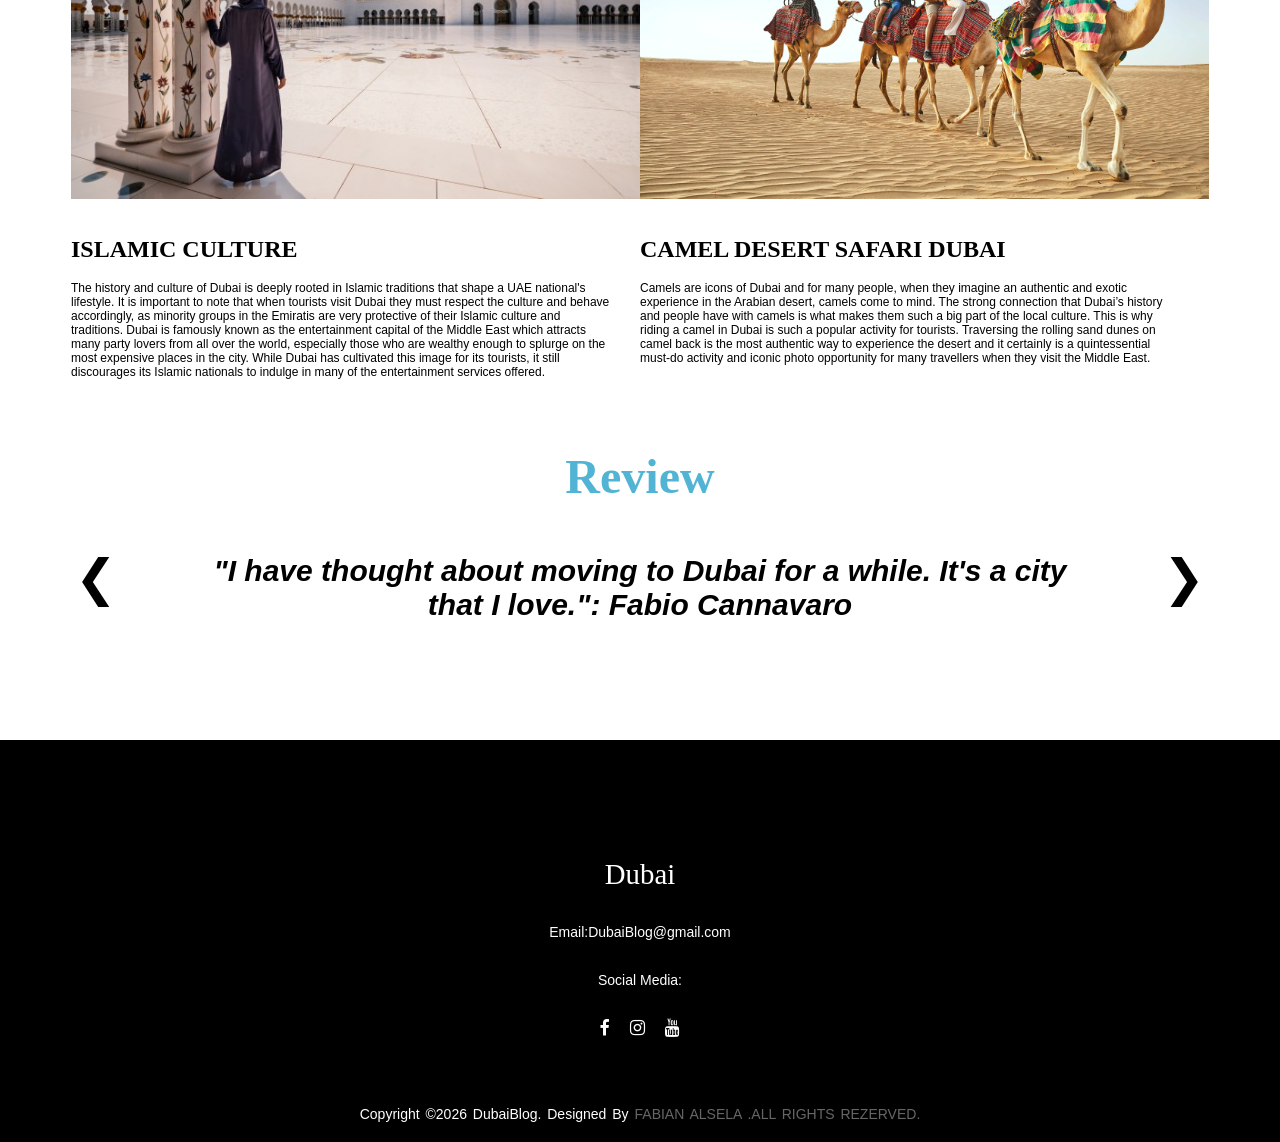
==== commit 029a95d7: "Update index.html" ====
--- a/index.html
+++ b/index.html
@@ -2,7 +2,7 @@
 <html>
 <head>
 <title>Home</title>
-<link rel="stylesheet" href="css/index.css">
+<link rel="stylesheet" href="CSS/index.css">
 <meta name="viewport" content="width=device-width, initial-scale=1.0">
 <link rel="stylesheet" href="https://cdnjs.cloudflare.com/ajax/libs/font-awesome/4.7.0/css/font-awesome.min.css">  
 </head>
@@ -12,9 +12,9 @@
         <nav>
             <img src="image/logo4-removebg-preview.png" width="200" height="80">
             <ul>
-                <li>Home</li>
-                <li>Why Dubai?</li>
-                <li>Attractions</li>
+                <li><a href="index.html">Home</a></li>
+                <li><a href="why Dubai.html">Why Dubai?</a></li>
+                <li><a href="Attractions.html">Attractions</a></li>
             </ul>
         </nav>
         <img id="banner_photo" src="image/background.jpg">
--- a/CSS/index.css
+++ b/CSS/index.css
@@ -0,0 +1,308 @@
+*{
+    margin:0;
+    padding:0;
+    box-sizing:border-box;
+}
+#main{
+    width: 100%;
+    height: 100vh;
+    position: relative;
+    background-repeat: no-repeat;
+    }
+    #banner_photo{
+        width: 100%;
+        height: 100%;
+        object-fit: cover;
+        position: absolute;
+        top: 0;
+        z-index: -1;
+    }
+    h1{
+        color:white;
+        text-align: center;
+        margin-top:10px ;
+        font-weight: 200px;
+        font-size: 50px;
+        font-style:normal;
+        font-family: Verdana, Geneva, Tahoma, sans-serif;
+        position: absolute;
+        top: 30%;
+        left: 50%;
+        transform: translate(-50%,-50%);
+        z-index: 10;
+    }
+    nav{
+        width: 100%;
+        height: 80px;
+        background-color: #0001;
+        opacity: 0.9;
+        line-height: 83px;
+    
+    }
+    nav ul{
+        float: right;
+        margin-right: 30px;
+    
+    }
+    nav ul li{
+        list-style-type: none;
+        display: inline-block;
+        transition: 0.8s all;
+    
+    }
+    nav ul li:hover{
+        background-color: #f39d1a;
+    
+    }
+    nav ul li a{
+        text-decoration: none;
+        color: #fff;
+        padding: 30px;
+    
+    }
+    #attraction{
+        width: 100%;
+        background:white;}
+        p{
+            font-family:Verdana, Geneva, Tahoma, sans-serif;
+            font-style: italic;
+            color: black;
+            top:5px;
+            font-size: 25px;
+        }
+        hr { 
+            display: block;
+            margin-top: 0.25em;
+            margin-bottom: 0.25em;
+            margin-left: auto;
+            margin-right: auto;
+            border-style: inset;
+            border-width: 2px;
+            
+          }
+    
+.card{
+        width: 260px;
+        height: 230px;
+        display: inline-block;
+        border-radius: 10px;
+        padding: 15px 25px;
+        box-sizing: border-box;
+        cursor: pointer;
+        margin: 10px 15px;
+     
+        background-position: center;
+        background-size: cover;
+        transition: transform 0.5s;
+    }
+    a{
+        text-decoration: none;   }
+    h5{
+        color: #fff;
+        text-align: center;
+        padding: 76px 0;
+        font-size: 20px;
+        font-weight: 900;
+    }
+    .card1{
+        background: linear-gradient(135deg, rgba(11, 129, 46, 0.2) 0, #3b8686b6 100%), url(../image/garden.jpg); 
+        background-size: cover;
+        /* background: rgba(0, 0, 0, 0.514);  */
+    
+    }
+    .card2{
+        background: linear-gradient(135deg, rgba(11, 129, 46, 0.2) 0, #3b8686b6 100%),  url(../image/akuarium.jpg); 
+        background-size: cover;
+    }
+    
+    .card3{
+        background:  linear-gradient(135deg, rgba(11, 129, 46, 0.2) 0, #3b8686b6 100%), url(../image/desert.jpg); 
+        background-size: cover;
+    }
+    
+    .card4{
+        background: linear-gradient(135deg, rgba(11, 129, 46, 0.2) 0, #3b8686b6 100%), url(../image/skydiving.jpg); 
+        background-size: cover;
+    }
+    .card:hover{
+        transform: translateY(-10px);
+    }
+    .col{
+        display: flex;
+        justify-content: center;
+        align-items: center;
+    }
+#about{
+    width: 100%;
+    background:white;}
+        p{
+            font-family:Verdana, Geneva, Tahoma, sans-serif;
+            font-style:normal;
+            color: black;
+            top:5px;
+            font-size: 25px;
+        }
+        hr { 
+            display: block;
+            margin-top: 0.25em;
+            margin-bottom: 0.25em;
+            margin-left: auto;
+            margin-right: auto;
+            border-style: inset;
+            border-width: 2px;
+            
+          }
+
+.column {
+ 
+    width:50%;
+   
+}
+.row{
+
+    display:flex;
+    margin:0 71px;
+
+}
+.fig1{
+    width: 100%;
+
+}
+
+#description p{
+    font-family: Verdana, Geneva, Tahoma, sans-serif;
+ 
+    color:black;
+    font-size: 12px;
+}
+
+
+h3{
+    text-align: center;
+    font-size: 48px;
+    font-weight: 800;
+    color: rgb(82, 180, 212);
+    margin: 70px 0 10px;
+}
+#review{
+    width: 100%; 
+    margin-top: 70px;
+    
+    background:white}
+        p{
+            font-family:Verdana, Geneva, Tahoma, sans-serif;
+            font-style:normal;
+            color: black;
+            top:5px;
+            font-size: 25px;
+        }
+        hr { 
+            display: block;
+            margin-top: 0.25em;
+            margin-bottom: 0.25em;
+            margin-left: auto;
+            margin-right: auto;
+            border-style: inset;
+            border-width: 2px;
+            
+          }
+.slideshow-container {
+    position: relative;
+    margin: 70px 0;
+}  
+.prev{
+    position: absolute;
+    top: 100px;
+    left: 75px;
+    font-size: 50px;
+} 
+.next{
+    position: absolute;
+    top: 100px;
+    right: 75px;
+    font-size: 50px;
+} 
+.prev, .next{
+    cursor: pointer;
+}
+#review1 p{
+    font-family: Verdana, Geneva, Tahoma, sans-serif;
+    font-style: italic;
+    color:black;
+    font-size: 30px;
+    margin-top: 50px;
+    margin-right: 200px;
+    margin-bottom: 100px;
+    margin-left: 200px;
+}
+footer{
+    
+    background: black;
+    height: auto;
+    width:100%;
+    font-family: "Open Sans";
+    padding-top: 40px;
+    color:#fff;
+}
+.footer-content{
+     display:flex;
+     align-items: center;
+     justify-content:center;
+     flex-direction: column;
+     text-align: center;
+
+}
+.footer-content h3{
+    color: white;
+    font-size: 1.8rem;
+    font-weight: 400;
+    text-transform: capitalize;
+    line-height: 3rem;
+}
+.footer-content p  {
+    color: white;
+    max-width: 500px;
+    margin: 10px auto;
+    line-height: 28px;
+    font-size: 14px;
+
+}
+.socials{
+     list-style: none;
+     display: flex;
+     align-items: center;
+     justify-content: center;
+     margin: 1rem 0 3rem 0;
+}
+.socials li{
+     margin: 0 10px;
+}
+.socials a{
+    text-decoration: none;
+    color: #fff;
+}
+.socials a i{
+    font-size: 1.1rem;
+    transition: color .4s ease;
+}
+.socials a:hover i{
+    color:aqua
+}
+.footer-bottom{
+    background: black;
+    width:100%;
+    padding:20px 0;
+    text-align: center;
+}
+.footer-bottom p{
+    color: white;
+    font-size: 14px;
+    word-spacing: 2px;
+    text-transform: capitalize;
+}
+.footer-bottom span{
+    text-transform: uppercase;
+    opacity:.4;
+    font-weight:200;
+}
+
